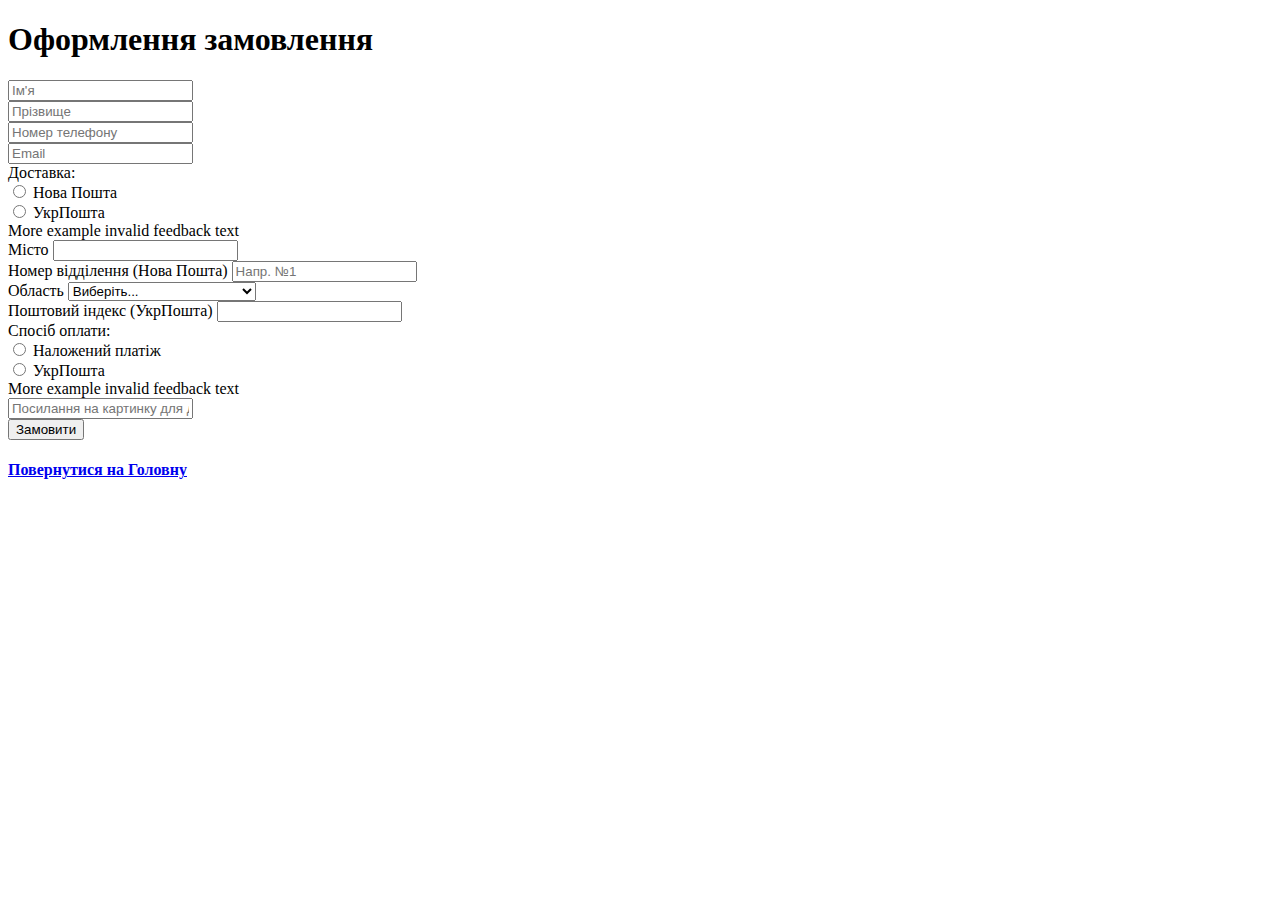
==== card.html @ b725f765 "Add files via upload" ====
<!DOCTYPE html>
<html lang="uk">
<head>
    <meta charset="UTF-8">
    <meta name="viewport" content="width=device-width, initial-scale=1.0">
    <meta http-equiv="X-UA-Compatible" content="ie=edge">
    <title>Ua Case - магазин мобільних аксесуарів | Замовлення</title>
    <link rel="stylesheet" href="css/index.css">
    <link rel="stylesheet" href="css/order-form.css">
    <link rel="stylesheet" href="css/bootstrap.min.css">
    <link rel="icon" href="img/favicon3.ico" type="image/x-icon">
</head>
<body class="container">
    <h1>Оформлення замовлення</h1>
<form action="https://formspree.io/uacase75@gmail.com" method="POST">
  <div class="form-row">
    <div class="col">
      <input type="text" class="form-control"
      name="name" placeholder="Ім'я">
    </div>
    <div class="col">
      <input type="text" name="surname" class="form-control" placeholder="Прізвище">
    </div>
  </div>
    <div class="form-row">
    <div class="col">
      <input type="text" class="form-control" name="number" placeholder="Номер телефону">
    </div>
    <div class="col">
      <input type="email" class="form-control" name="email" placeholder="Email">
    </div>
  </div>
  <label class="shipping">Доставка:</label>
  <div class="custom-control custom-radio">
    <input type="radio" class="custom-control-input" id="customControlValidation2" name="radio-stacked" value="NewPost" required>
    <label class="custom-control-label" for="customControlValidation2">Нова Пошта</label>
  </div>
  <div class="custom-control custom-radio mb-3">
    <input type="radio" class="custom-control-input" id="customControlValidation3" name="radio-stacked" value="UkrPost" required>
    <label class="custom-control-label" for="customControlValidation3">УкрПошта</label>
    <div class="invalid-feedback">More example invalid feedback text</div>
  </div>
  <div class="form-row">
    <div class="form-group col-md-6">
      <label for="inputCity">Місто</label>
      <input type="text" class="form-control" id="inputCity" name="city">
    </div>
        <div class="form-group">
    <label for="inputAddress">Номер відділення (Нова Пошта)</label>
    <input type="text" class="form-control" id="inputAddress" name="numberOfPost" placeholder="Напр. №1">
  </div>
    <div class="form-group col-md-4">
      <label for="inputState">Область</label>
      <select id="inputState" class="form-control" name="region">
        <option selected>Виберіть...</option>
        <option>Вінницька область</option>
        <option>Волинська область</option>
        <option>Дніпропетровська область</option>
        <option>Донецька область</option>
        <option>Закарпатська область</option>
        <option>Запорізька область</option>
        <option>Івано-Франківська область</option>
        <option>Київська область</option>
        <option>Кіровоградська область</option>
        <option>Луганська область</option>
        <option>Львівська область</option>
        <option>Миколаївська область</option>
        <option>Одеська область</option>
        <option>Полтавська область</option>
        <option>Рівненська область</option>
        <option>Сумська область</option>
        <option>Тернопільська область</option>
        <option>Харківська область</option>
        <option>Херсонська область</option>
        <option>Хмельницька область</option>
        <option>Черкаська область</option>
        <option>Чернівецька область</option>
        <option>Чернігівська область</option>
      </select>
    </div>
    <div class="form-group col-md-2">
      <label for="inputZip">Поштовий індекс (УкрПошта)</label>
      <input type="text" class="form-control" id="inputZip">
    </div>
  </div>
<label class="payment">Спосіб оплати:</label>
  <div class="custom-control custom-radio">
    <input type="radio" class="custom-control-input" id="customControlValidation4" name="radio-payment" value="postPayment" required>
    <label class="custom-control-label" for="customControlValidation4">Наложений платіж</label>
  </div>
  <div class="custom-control custom-radio mb-3">
    <input type="radio" class="custom-control-input" id="customControlValidation5" name="radio-payment" value="cardPayment" required>
    <label class="custom-control-label" for="customControlValidation5">УкрПошта</label>
    <div class="invalid-feedback">More example invalid feedback text</div>
  </div>
    <div class="link">
      <input type="link" name="link" class="form-control" placeholder="Посилання на картинку для друку">
    </div>
   <button type="submit" class="btn btn-primary">Замовити</button>
</form>

<a href="index.html"><h4 class="return">Повернутися на Головну</h4></a>
</body>
<script
  src="https://code.jquery.com/jquery-3.4.1.min.js"
  integrity="sha256-CSXorXvZcTkaix6Yvo6HppcZGetbYMGWSFlBw8HfCJo="
  crossorigin="anonymous"></script>
<script src="https://cdnjs.cloudflare.com/ajax/libs/popper.js/1.14.7/umd/popper.min.js" integrity="sha384-UO2eT0CpHqdSJQ6hJty5KVphtPhzWj9WO1clHTMGa3JDZwrnQq4sF86dIHNDz0W1" crossorigin="anonymous"></script>
<script src="https://stackpath.bootstrapcdn.com/bootstrap/4.3.1/js/bootstrap.min.js" integrity="sha384-JjSmVgyd0p3pXB1rRibZUAYoIIy6OrQ6VrjIEaFf/nJGzIxFDsf4x0xIM+B07jRM" crossorigin="anonymous"></script>
<script href="js/index.js"></script>
</body>
</html>
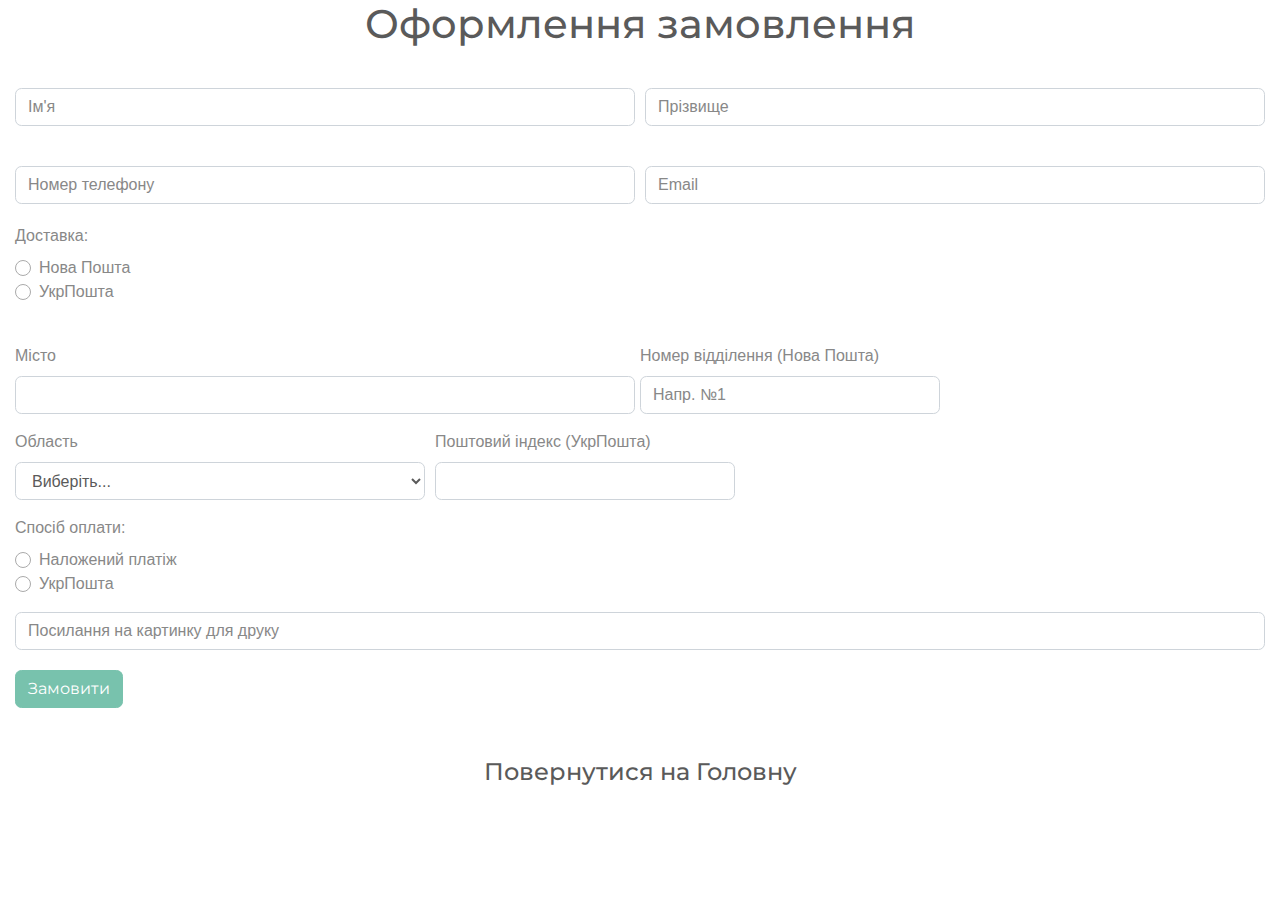
==== commit a607b925: "Update card.html" ====
--- a/card.html
+++ b/card.html
@@ -1,18 +1,20 @@
 <!DOCTYPE html>
 <html lang="uk">
 <head>
-    <meta charset="UTF-8">
-    <meta name="viewport" content="width=device-width, initial-scale=1.0">
-    <meta http-equiv="X-UA-Compatible" content="ie=edge">
-    <title>Ua Case - магазин мобільних аксесуарів | Замовлення</title>
-    <link rel="stylesheet" href="css/index.css">
-    <link rel="stylesheet" href="css/order-form.css">
-    <link rel="stylesheet" href="css/bootstrap.min.css">
-    <link rel="icon" href="img/favicon3.ico" type="image/x-icon">
+  <meta charset="UTF-8">
+  <meta name="viewport" content="width=device-width, initial-scale=1.0">
+  <meta name="description" content="Аксесуари для всіх моделей телефонів">
+  <meta name="keywords" content="Чохол, Захисне скло, попсокет, подарунок">
+  <meta name="robots" content="all">
+  <meta name="author" content="Полівка Арсен">
+  <title>Ua Case - магазин мобільних аксесуарів | Замовлення</title>
+  <link rel="stylesheet" href="css/bootstrap.min.css">
+  <link rel="stylesheet" href="css/order-form.css">
+  <link rel="shortcut icon" href="img/favicon3.ico" type="image/x-icon">
 </head>
-<body class="container">
+<body class="container-fluid">
     <h1>Оформлення замовлення</h1>
-<form action="https://formspree.io/uacase75@gmail.com" method="POST">
+<form action="https://formspree.io/f/xeqprwoy" method="POST">
   <div class="form-row">
     <div class="col">
       <input type="text" class="form-control"
@@ -109,4 +111,4 @@
 <script src="https://stackpath.bootstrapcdn.com/bootstrap/4.3.1/js/bootstrap.min.js" integrity="sha384-JjSmVgyd0p3pXB1rRibZUAYoIIy6OrQ6VrjIEaFf/nJGzIxFDsf4x0xIM+B07jRM" crossorigin="anonymous"></script>
 <script href="js/index.js"></script>
 </body>
-</html>+</html>
--- a/css/order-form.css
+++ b/css/order-form.css
@@ -0,0 +1,37 @@
+h1 {
+    text-align: center;
+}
+
+.form-row {
+    margin-top: 40px;
+}
+
+
+.shipping {
+    margin-top: 20px;
+}
+
+
+#inputZip {
+    width: 300px;
+}
+
+label {
+    width: 300px;
+}
+
+.payment-control-input {
+    margin-bottom: 20px;
+}
+
+.link {
+    margin-bottom: 20px;
+}
+
+.return {
+    margin-top: 50px;
+}
+
+h4 {
+    text-align: center;
+}